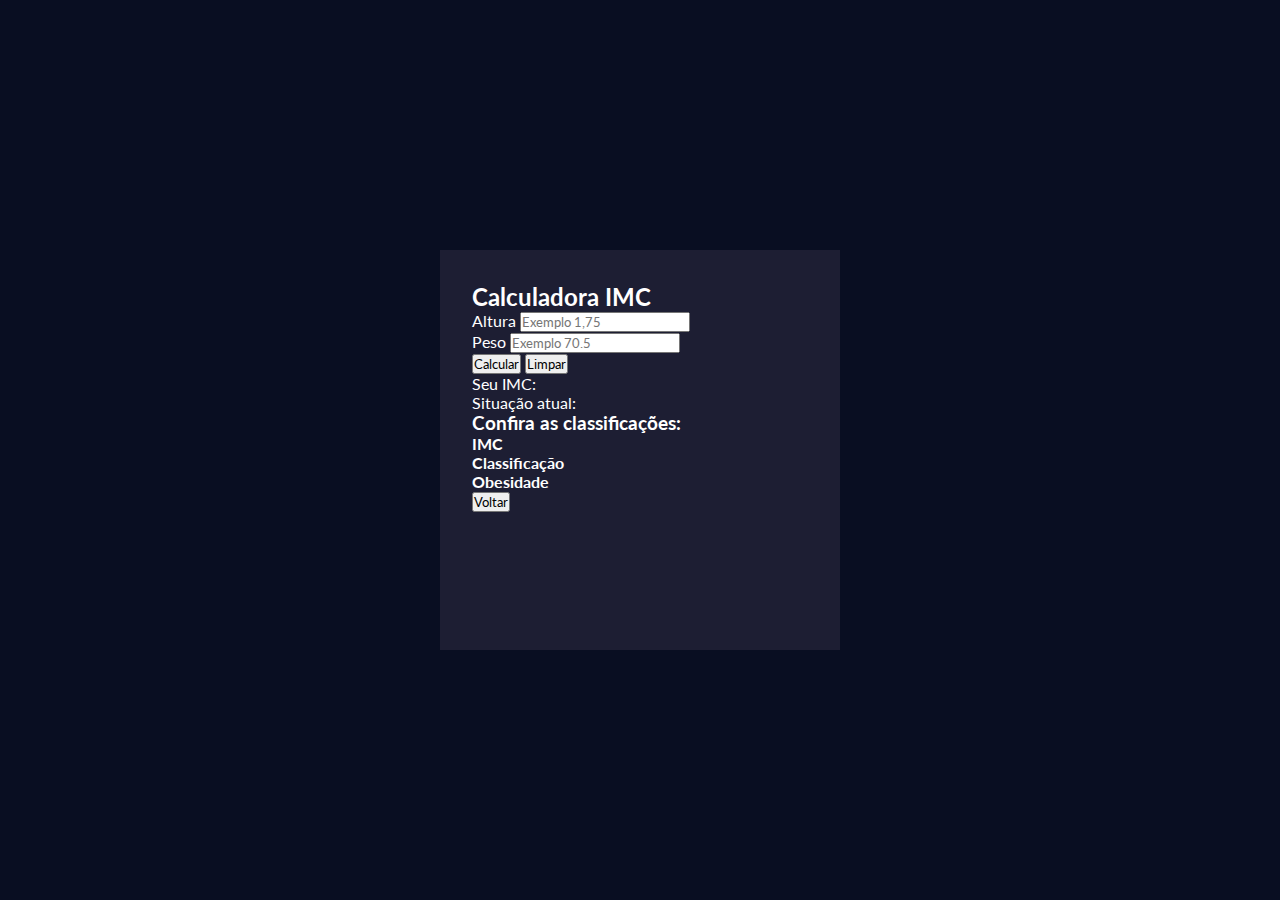
==== imc.html @ 16750a13 "tabela atualizada" ====
<!DOCTYPE html>
<html lang="pt-br">
<head>
    <meta charset="UTF-8">
    <meta name="viewport" content="width=device-width, initial-scale=1.0">
    <title>tabela IMC</title>
    <link rel="stylesheet" href="imc.css">
    <script src="script.js" defer></script>
    <link rel="preconnect" href="https://fonts.googleapis.com">
<link rel="preconnect" href="https://fonts.gstatic.com" crossorigin>
<link href="https://fonts.googleapis.com/css2?family=Lato:ital,wght@0,100;0,300;0,400;0,700;0,900;1,100;1,300;1,400;1,700;1,900&family=Roboto:ital,wght@0,100;0,300;0,400;0,500;0,700;0,900;1,100;1,300;1,400;1,500;1,700;1,900&display=swap" rel="stylesheet">

</head>
<body>
   
    <div class="container">
        <div id="calc-container">
            <h2>Calculadora IMC</h2>
        <form  id="imc-form">
            <div class="form-inputs">
                <div class="form-control">
                    <label for="height">Altura</label>
                    <input type="text" name="height" id="height" placeholder="Exemplo 1,75">

                </div>
                   <div class="form-control">
                    <label for="weight">Peso</label>
                    <input type="text" name="weight" id="weight" placeholder="Exemplo 70.5">

                   </div>
            </div>
            
                   <div class="action-control">
                    <button id="calc-btn">Calcular</button>
                    <button id="clear-btn">Limpar</button>

                   </div>
        </form>
        </div>
    
           <div class="result-container" class="hide">
             <p id="imc-number">Seu IMC: <span></span></p>
             <p id="imc-info">Situação atual: <span></span></p>
             <h3>Confira as classificações:</h3>
               <div id="imc-table">
                    <div id="table-header">
                     <h4>IMC</h4>
                     <h4>Classificação</h4>
                      <h4>Obesidade</h4>
                    </div>
                </div>
                  <button id="back-btn">Voltar</button>
            </div>
    

    
</body>
</html>
---- imc.css ----
* {
    margin: 0;
    padding: 0;
    box-sizing: border-box;
    font-family: "lato" , sans-serif;

}

body {
    background-color: #090e22;
    display: flex;
    justify-content: center;
    align-items: center;
    min-height: 100vh;
    color: #fff;

}

.hide {
    display: none !important;
}

.container {
    min-width: 400px;
    min-height: 400px;
    background-color: #1d1e33;
    padding: 2rem;
}
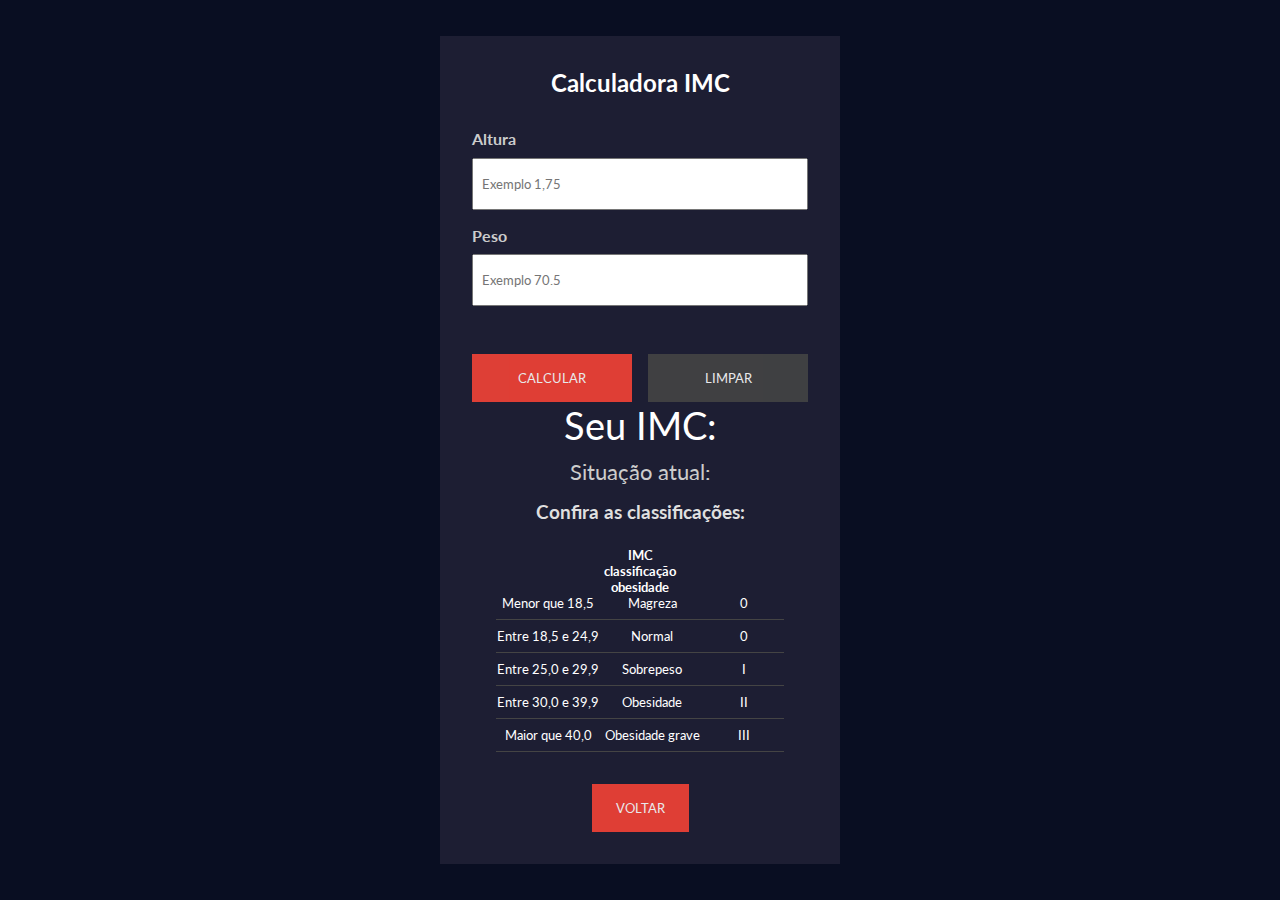
==== commit c3c26142: "projeto finalizado" ====
--- a/imc.html
+++ b/imc.html
@@ -14,7 +14,7 @@
 <body>
    
     <div class="container">
-        <div id="calc-container">
+        <div id="calc-container"  >
             <h2>Calculadora IMC</h2>
         <form  id="imc-form">
             <div class="form-inputs">
@@ -39,14 +39,15 @@
         </div>
     
            <div class="result-container" class="hide">
-             <p id="imc-number">Seu IMC: <span></span></p>
-             <p id="imc-info">Situação atual: <span></span></p>
+             <p id="imc-number">Seu IMC: <span  ></span></p>
+             <p id="imc-info">Situação atual: <span ></span></p>
              <h3>Confira as classificações:</h3>
                <div id="imc-table">
                     <div id="table-header">
                      <h4>IMC</h4>
-                     <h4>Classificação</h4>
-                      <h4>Obesidade</h4>
+                     <h4>classificação</h4>
+                      <h4>obesidade</h4>
+                     
                     </div>
                 </div>
                   <button id="back-btn">Voltar</button>
--- a/imc.css
+++ b/imc.css
@@ -26,3 +26,136 @@
     background-color: #1d1e33;
     padding: 2rem;
 }
+
+/* IMC FORM */
+
+#calc-container h2 {
+    text-align: center;
+    margin-bottom: 2rem;
+
+}
+
+.form-inputs {
+    display: flex;
+    flex-direction: column;
+    justify-content: space-between;
+}
+
+.form-control {
+    display: flex;
+    flex-direction: column;
+    flex: 1;
+    margin-bottom: 1rem;
+}
+
+.form-control label {
+    font-weight: bold;
+    margin-bottom: 0.6rem;
+    color: #ccc;
+}
+
+.form-control input {
+    padding: 1rem 0.5rem;
+}
+
+.action-control {
+    display: flex;
+    justify-content: space-between;
+    margin-top: 2rem;
+    gap: 1rem;
+}
+
+button {
+    text-transform: uppercase;
+    padding: 1rem 1.5rem;
+    background-color: #f44236;
+    border: none;
+    color: #fff;
+    cursor: pointer;
+    opacity: 0.9;
+    flex: 1 ;
+}
+
+button:hover {
+    opacity: 3;
+}
+
+#clear-btn {
+    background-color: #444;
+}
+/* table */
+
+.result-container {
+    text-align: center;
+    display: flex;
+    flex-direction: column;
+}
+
+#imc-number {
+    font-size: 2.4rem;
+    margin-bottom: 0.6rem;
+}
+
+#imc-info {
+    font-size: 1.4rem;
+    color: #ccc;
+}
+
+.result-container h3 {
+    margin-top: 1rem;
+    color: #dfdfdf;
+}
+
+#imc-table {
+    margin: 1.5rem;
+    font-size: 0.8rem;
+}
+
+.table-header {
+    font-weight: bold;
+    color: #ccc;
+}
+
+.table-header,
+.table-data {
+    display: flex;
+    justify-content: space-between;
+    margin-bottom: .5rem;
+    padding-bottom: 0.5rem;
+    border-bottom: 1px solid #444;
+
+}
+
+.table-header h4,
+.table-data p  {
+    flex: 1;
+
+}
+
+.table-header h4:nth-child(3),
+.table-data p:nth-child(3) {
+    max-width: 80px;
+}
+
+#back-btn {
+    align-self: center;
+}
+
+.good {
+   color: #12db34; 
+}
+
+.low {
+    color: #dbce12; 
+}
+
+.medium {
+    color: #db6212; 
+}
+
+.high {
+    color: #db1912; 
+}
+
+
+
